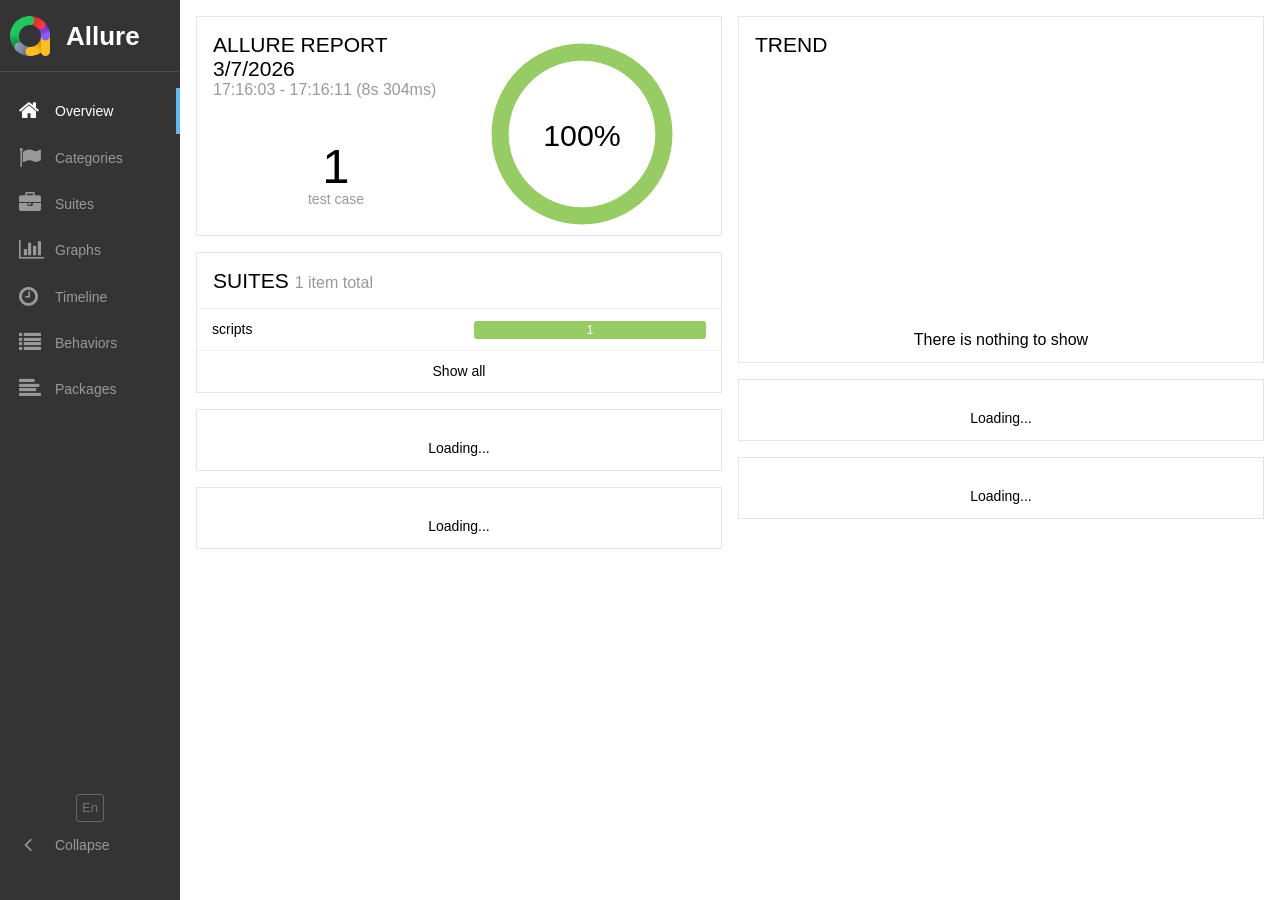
==== Auto_Test/reports/allure-report/index.html @ d4d09b6d "upload code" ====
<!DOCTYPE html>
<html dir="ltr" lang="en">
<head>
    <meta charset="utf-8">
    <title>Allure Report</title>
    <link rel="icon" href="favicon.ico">
    <link rel="stylesheet" type="text/css" href="styles.css">
    <link rel="stylesheet" type="text/css" href="plugin/screen-diff/styles.css">
</head>
<body>
    <div id="alert"></div>
    <div id="content">
        <span class="spinner">
            <span class="spinner__circle"></span>
        </span>
    </div>
    <div id="popup"></div>
    <script src="app.js"></script>
    <script src="plugin/behaviors/index.js"></script>
    <script src="plugin/packages/index.js"></script>
    <script src="plugin/screen-diff/index.js"></script>
    <script async src="https://www.googletagmanager.com/gtag/js?id=G-FVWC4GKEYS"></script>
    <script>
        window.dataLayer = window.dataLayer || [];
        function gtag(){dataLayer.push(arguments);}
        gtag('js', new Date());
        gtag('config', 'G-FVWC4GKEYS', {
          'allureVersion': '2.37.0',
          'reportUuid': '32f84f68-5cea-4fe3-85e2-0218dc7e29d7',
          'single_file': false
        });
    </script>
</body>
</html>
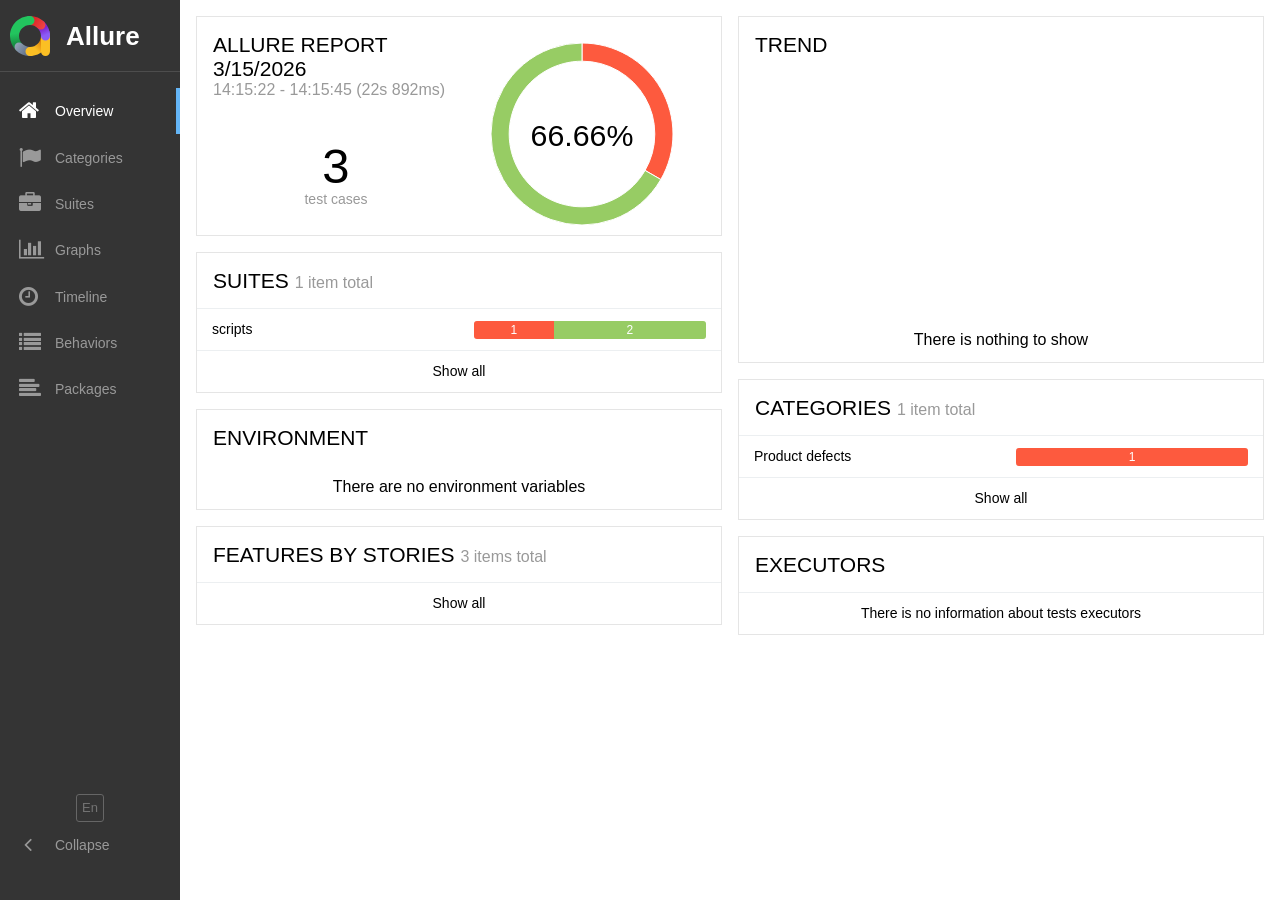
==== commit d1481b4c: "upload code" ====
--- a/Auto_Test/reports/allure-report/index.html
+++ b/Auto_Test/reports/allure-report/index.html
@@ -3,9 +3,9 @@
 <head>
     <meta charset="utf-8">
     <title>Allure Report</title>
-    <link rel="icon" href="favicon.ico">
-    <link rel="stylesheet" type="text/css" href="styles.css">
-    <link rel="stylesheet" type="text/css" href="plugin/screen-diff/styles.css">
+    <link rel="icon" href="[data-uri]">
+    <link rel="stylesheet" type="text/css" href="[data-uri]